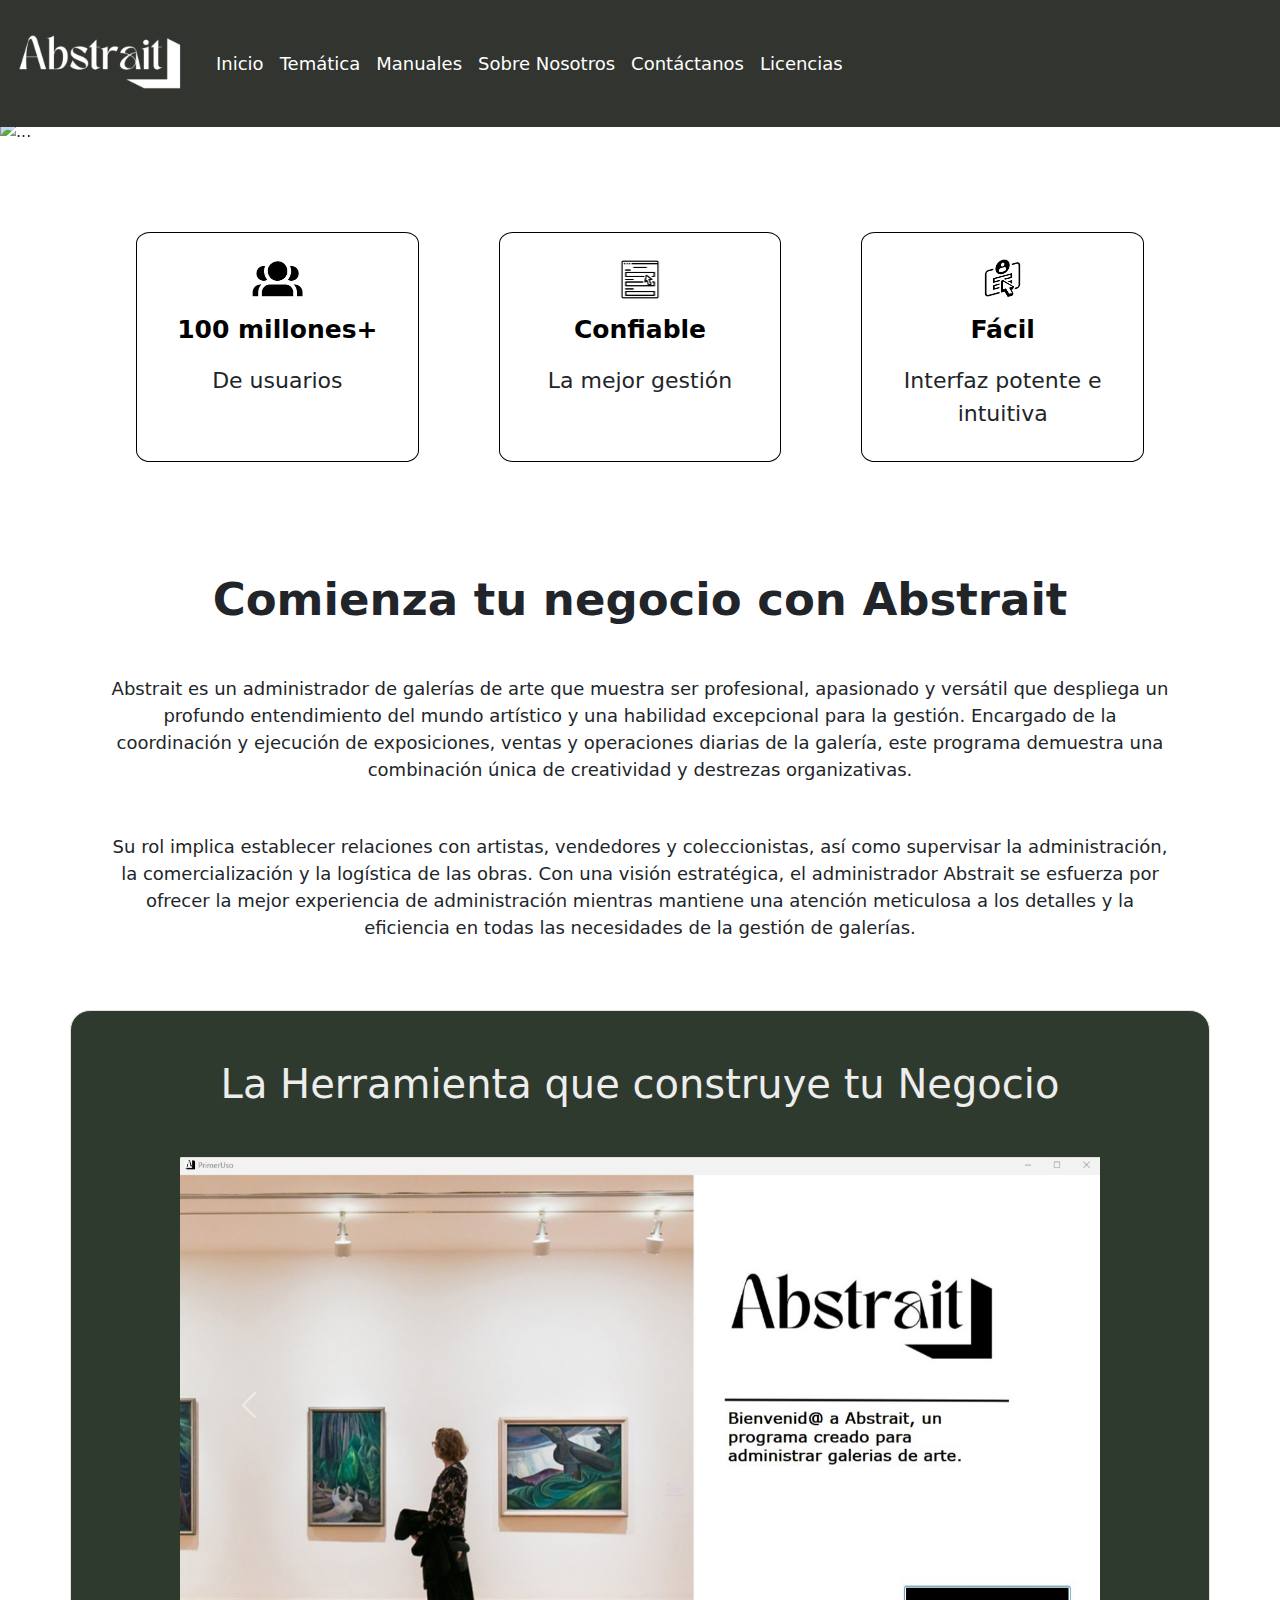
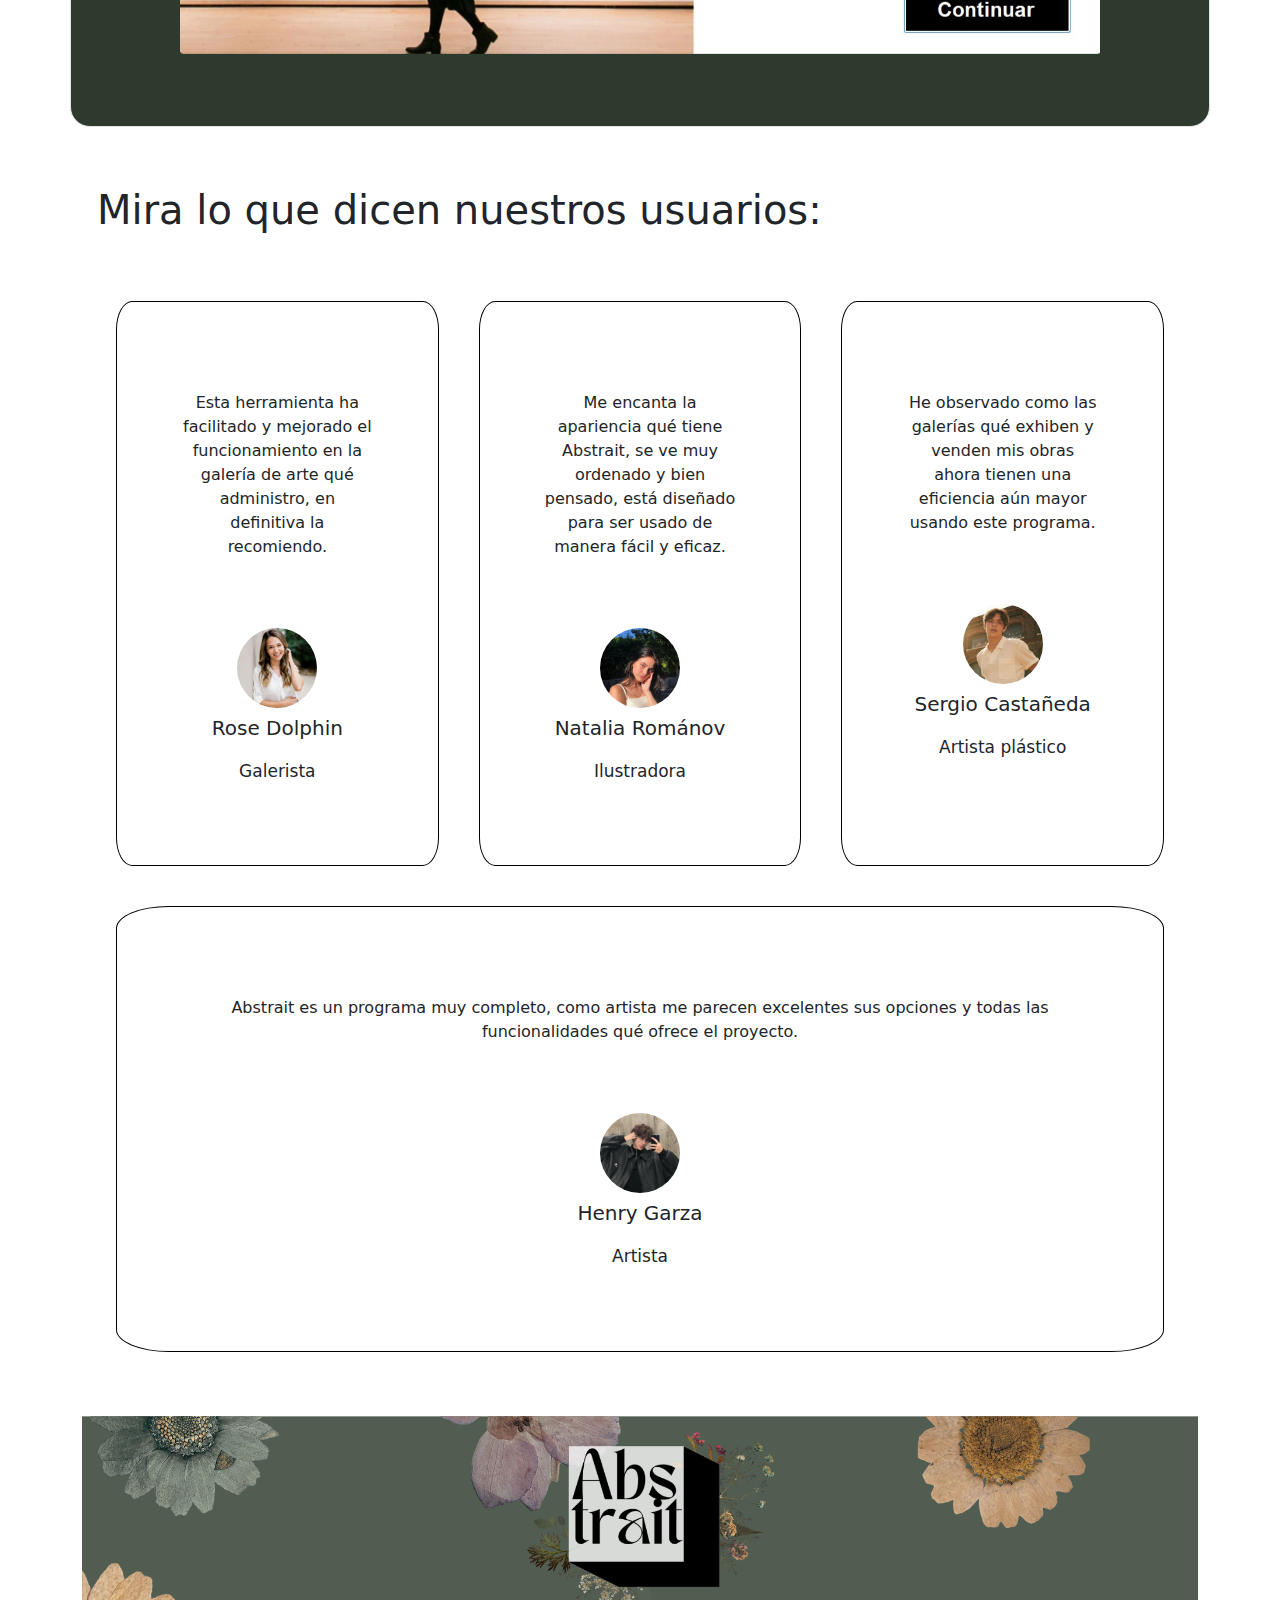
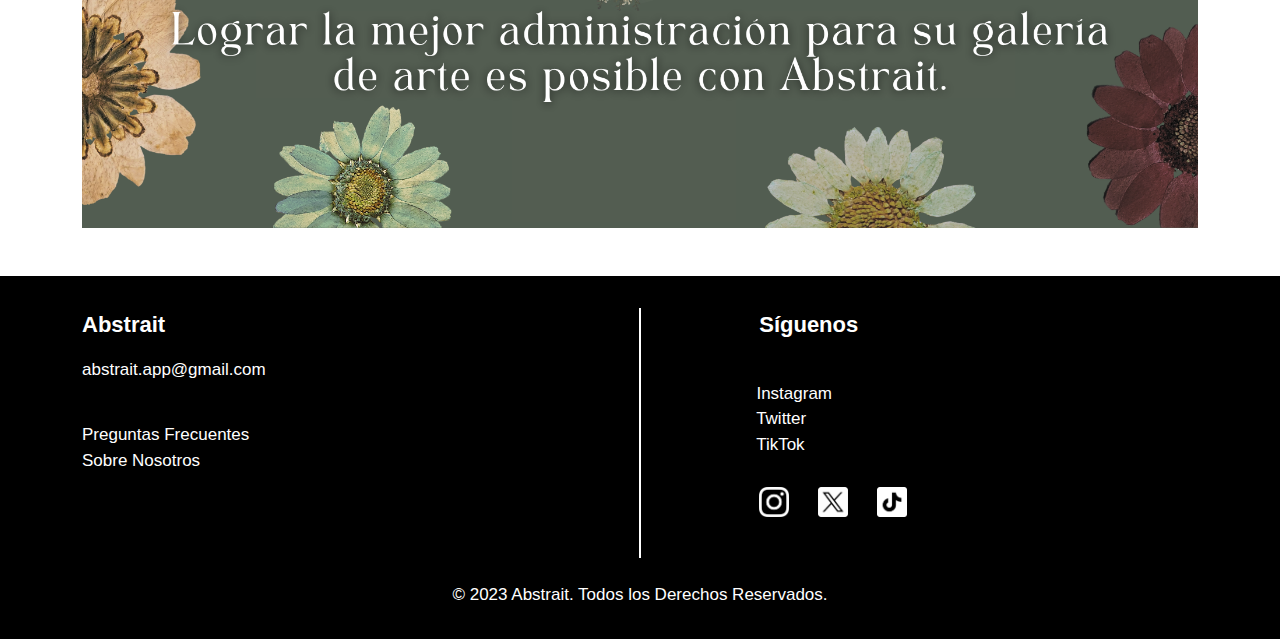
==== Pagina/Sitio Web Abstrait/index.html @ 941fc443 "pagina inicial" ====
<!DOCTYPE html>
<html lang="en">

<head>
  <meta charset="UTF-8">
  <meta name="viewport" content="width=device-width, initial-scale=1.0">
  <link rel="icon" type="image/x-icon" href="img/icon.png">
  <link href="bootstrap-5.3.1-dist/css/bootstrap.min.css" rel="stylesheet">
  <link rel="stylesheet" href="https://cdn.jsdelivr.net/npm/bootstrap@5.3.0/dist/css/bootstrap.min.css">
  <link rel="stylesheet" href="sweetalert2.min.css">
  <link href="css/indexEstilo.css" rel="stylesheet">
  <script src="js/menuIndex.js" defer></script>
  <script src="js/footerIndex.js" defer></script>
  <title>Inicio | Abstrait</title>
</head>

<body>

  <div id="menuContenedor"></div>

  <div>
    <br>
    <br>
    <br>
    <br>
    <br>
  </div>

  <div id="carouselExampleAutoplaying" class="carousel slide" data-bs-ride="carousel">

    <div class="carousel-inner">
      <div class="carousel-item active">
        <img src="img/carr1.png" class="d-block w-100" alt="...">
      </div>
      <div class="carousel-item">
        <img src="img/carr2.png" class="d-block w-100" alt="...">
      </div>
      <div class="carousel-item">
        <img src="img/carr3.png" class="d-block w-100" alt="...">
      </div>
      <div class="imgLogo">
        <img src="img/logoBruno.png" class="logoBruno">
      </div>
    </div>
    <button class="carousel-control-prev" type="button" data-bs-target="#carouselExampleAutoplaying" data-bs-slide="prev">
      <span class="carousel-control-prev-icon" aria-hidden="true"></span>
      <span class="visually-hidden">Previous</span>
    </button>
    <button class="carousel-control-next" type="button" data-bs-target="#carouselExampleAutoplaying" data-bs-slide="next">
      <span class="carousel-control-next-icon" aria-hidden="true"></span>
      <span class="visually-hidden">Next</span>
    </button>
  </div>

  
  <div class="container-fluid cont1">
    <br>
    <br>
    <div class="row">

      <div class="col colRec">
          <img class="recs" src="img/rec1.png" alt="">
        <p class="textoTarjeta">100 millones+</p>
        <p class="textoTsm">De usuarios</p>
      </div>

      <div class="col colRec">
        <img class="recs" src="img/rec2.png" alt="">
      <p class="textoTarjeta">Confiable</p>
      <p class="textoTsm">La mejor gestión</p>
    </div>

    <div class="col colRec">
      <img class="recs" src="img/rec3.png" alt="">
    <p class="textoTarjeta">Fácil</p>
    <p class="textoTsm">Interfaz potente e intuitiva</p>
  </div>
    </div>

  </div>

    <div class="container">

    </div>

    <br>
    <div class="container">
      <p class="info">
        <b> Comienza tu negocio con Abstrait</b>
      </p>
      <p class="info1"> Abstrait es un administrador de galerías de arte que muestra ser profesional, apasionado y versátil que
        despliega un profundo entendimiento del mundo artístico y una habilidad excepcional
        para la gestión. Encargado de la coordinación y ejecución de exposiciones, ventas
        y operaciones diarias de la galería, este programa demuestra una combinación única
        de creatividad y destrezas organizativas.</p>
        
        <p class="info11">Su rol implica establecer relaciones con
        artistas, vendedores y coleccionistas, así como supervisar la administración, la comercialización
        y la logística de las obras. Con una visión estratégica, el administrador Abstrait se
        esfuerza por ofrecer la mejor experiencia de administración mientras mantiene una atención meticulosa
        a los detalles y la eficiencia en todas las necesidades de la gestión de galerías.</p>
    </div>
    <br>
    <div id="cosaVerde" class="container text-center justify-content-center align-items-center pt-4 pb-4">
      <h1 class="info2">La Herramienta que construye tu Negocio</h1>
      <br>
      <div id="DemoCarrousel" class="carousel slide carousel-fade" data-bs-ride="carousel">
        <div class="carousel-inner  ">
          <div class="carousel-item active">
            <img src="img/mini1.jpeg" class="d-block w-100" alt="...">
          </div>
          <div class="carousel-item">
            <img src="img/mini2.jpeg" class="d-block w-100" alt="...">
          </div>
          <div class="carousel-item">
            <img src="img/mini3.jpeg" class="d-block w-100" alt="...">
          </div>
          <div class="carousel-item">
            <img src="img/mini4.png" class="d-block w-100" alt="...">
          </div>
          <div class="carousel-item">
            <img src="img/mini5.jpeg" class="d-block w-100" alt="...">
          </div>
          <div class="carousel-item">
            <img src="img/mini6.jpeg" class="d-block w-100" alt="...">
          </div>
          <div class="carousel-item">
            <img src="img/mini7.jpeg" class="d-block w-100" alt="...">
          </div>
          <div class="carousel-item">
            <img src="img/mini8.jpeg" class="d-block w-100" alt="...">
          </div>
          <div class="carousel-item">
            <img src="img/mini9.jpeg" class="d-block w-100" alt="...">
          </div>
        </div>

        <button class="carousel-control-prev" type="button" data-bs-target="#DemoCarrousel" data-bs-slide="prev">
          <span class="carousel-control-prev-icon" aria-hidden="true"></span>
          <span class="visually-hidden">Previous</span>
        </button>
        <button class="carousel-control-next" type="button" data-bs-target="#DemoCarrousel" data-bs-slide="next">
          <span class="carousel-control-next-icon" aria-hidden="true"></span>
          <span class="visually-hidden">Next</span>
        </button>
      </div>
      <br>
      <br>
    </div>

    <div class="container">
      <br>
      <h1 class="estiloH">Mira lo que dicen nuestros usuarios:</h1>
      <br>
    </div>

    <div class="container-fluid cont1">
      <div class="row">

        <div class="col col1">
          <br>
          <p>Esta herramienta ha facilitado y mejorado el funcionamiento en la galería de arte qué administro, en definitiva la recomiendo.</p>
            <br>
            <br>
            <img class="perfil2" src="img/perfil1.png" alt="">
          <p class="nombre1">Rose Dolphin</p>
          <p class="profesion">Galerista</p>
        </div>

        <div class="col col1">
          <br>
          <p>Me encanta la apariencia qué tiene Abstrait, se ve muy ordenado y bien pensado, está diseñado para ser usado de manera fácil y eficaz.</p>
            <br>
            <br>
            <img class="perfil2" src="img/perfil2.png" alt="">
          <p class="nombre1">Natalia Románov</p>
          <p class="profesion">Ilustradora</p>
        </div>

        <div class="col col1">
          <br>
          <p>He observado como las galerías qué exhiben y venden mis obras ahora tienen una eficiencia aún mayor usando este programa.</p>
            <br>
            <br>
            <img class="perfil2" src="img/perfil3.png" alt="">
          <p class="nombre1">Sergio Castañeda</p>
          <p class="profesion">Artista plástico</p>
        </div>

        <div class="col col1">
          <br>
          <p>Abstrait es un programa muy completo, como artista me parecen excelentes sus opciones y todas las funcionalidades qué ofrece el proyecto.</p>
            <br>
            <br>
            <img class="perfil2" src="img/perfil4.png" alt="">
          <p class="nombre1">Henry Garza</p>
          <p class="profesion">Artista</p>
        </div>

      </div>
    </div>

    <br>
    <div class="container">
      <img class="bottom" src="img/bannerabajo.png">
    </div>
  </div>

<div id="footerContenedor"></div>

  <script src="bootstrap-5.3.1-dist/js/bootstrap.bundle.min.js"></script>
  <script src="../bootstrap-5.3.1-dist/js/bootstrap.bundle.min.js"></script>
  <script src="js/cargarMenuIndex.js"></script>
  <script src="js/cargarFooterIndex.js"></script>
  <script src="js/index.js"></script>
</body>

</html>
---- Pagina/Sitio Web Abstrait/css/indexEstilo.css ----
.navbar{
    overflow: hidden;
    position: fixed;
    top: 0; 
    width: 100%;
    background-color: #2E302B;
    z-index:99999;
    opacity: 0.98;
}

.nav-link{
    color: #ffffff;
    font-size: 18px;
}

.nav-link:hover {
    color: #ffffff !important;
}

.nav-link:active {
    color: #ffffff !important;
}

.nav-link:visited {
    color: #ffffff !important;
}

.navbar-toggler{
    color: #ffffff;
}

.container {
    display: flex;
    flex-direction: column;
    /*min-height: 85vh; */
}

footer{
    background-color: #000000;
}

.content {
    flex-grow: 1; 
}

.texto1{
    font-family: Arial, Helvetica, sans-serif;
    font-size: 22px;
    font-weight: bold;
}

.texto2{
    font-family: Arial, Helvetica, sans-serif;
    font-size: 17px;
}

div .col > a:link {
    font-family: Arial, Helvetica, sans-serif;
    font-size: 17px;
    color: #ffffff;
  text-decoration: none;
}

div .col > a:visited {
    font-family: Arial, Helvetica, sans-serif;
    font-size: 17px;
    color: #ffffff;
  text-decoration: none;
}

div .col > a:hover {
    font-family: Arial, Helvetica, sans-serif;
    font-size: 17px;
    color: #cfcfcf;
  text-decoration: none;
}

div .col > a:active {
    font-family: Arial, Helvetica, sans-serif;
    font-size: 17px;
    color: #ffffff;
  text-decoration: none;
}

a{
    border:none !important;
    outline:none !important;
}

.textoA{
    font-family: Arial, Helvetica, sans-serif;
    font-size: 17px;
    color: #ffffff;
    text-align: center;
    
}

.linea{
    border-left: 2px solid #ffffff;
    height: 250px;
    margin: 0 auto;
    width: 2px;
}

.card-title {

    display: block;
    margin-left: auto;
    margin-right: auto;

}

.card-text {
    display: block;
    margin-left: auto;
    margin-right: auto;
    color: dimgrey;

}

.info {
    text-align: center;
    font-size: 45px;
}

.info1 {
    margin: 10px;
    padding: 15px;
    text-align: center;
    font-size: large;
}

.info2 {
    margin: 10px;
    padding: 15px;
    text-align: center;
    font-size: 40px;
    color: #ededed;

}

.border-radius-20 {
    border-radius: 1.25rem;
}

.box-style {
    border: 1px solid #E2E2E2;
}

#cosaVerde {
    border: 1px solid #E2E2E2;
    border-radius: 1.25rem;
    background-color: #2e3a2d;
}

#DemoCarrousel.carousel.slide {
    width: 100%;
    max-width: 920px !important;
}

.colcom {

    text-align: center;
    top: 90px;
    padding: 5%;
    height: 70%;
    border-style: ridge;
    border-width: thin;
    border-color: #000000;
    border-radius: 10px;
    margin-left: 20px;


}

.usuarioF {
    padding: 15%;
    width: 95%;


}

.ej {
    display: flex;
}


.usuario {
    font-size: large;
}

.textoTarjeta{
    font-size: 25px;
    font-weight: bold;
    color: #000000;
}

.bottom {
    width: 100%;
}
.container {
  margin-top: 20px;
}

.estiloH{
    padding: 15px;
}

.carrusel{
    overflow: hidden;
    width: 100%;
    margin-left: auto;
    margin-right: auto;
}

.imagenesCarrusel{
    width: 3600px;
    height: 800px;
    margin: 0 0 0 -2400px;
    position: relative;
    -webkit-animation-name: slide_animation;
    animation-name: slide_animation;
    -webkit-animation-duration: 20s;
    animation-duration: 20s;
    -webkit-animation-iteration-count: infinite;
    animation-iteration-count: infinite;
    -webkit-animation-direction: alternate;
    animation-direction: alternate;
    -webkit-animation-play-state: running;
    animation-play-state: running;
}

.imgCont{
    height: 800px;
    width: 1200px;
    position: relative;
    float: left;
}

.col1{
    background-color: #ffffff;
    margin: 20px;
    border: solid 1px #000000;
    border-radius: 5%;
    padding: 65px;
    text-align: center;
}

.perfil2{
    border-radius: 100%; 
    width: 80px; 
    margin: 5px;
}

.nombre1{
    font-size: 20px;
    font-weight: 500;
}

.profesion{
    font-size: 17px;
    font-weight: 400;
}

.recs{
    width: 25%;
}

.colRec{
    background-color: #ffffff;
    margin: 40px;
    border: solid 1px #000000;
    border-radius: 5%;
    padding: 15px;
    text-align: center;
}

.textoTsm{
    font-size: 22px;
    font-weight: 400;
}

.info11{
    margin: 10px;
    padding: 15px;
    text-align: center;
    font-size: large;
}

.logoBruno{
    width: 60%;
}

.imgLogo{
    position: absolute;
    margin-left: 35%;
    margin-top: 19%;
    width: 50%;
    z-index: 9999;
}

.cont1{
    width: 85%;
}

  @media only screen and (max-width: 1000px){
    .info11{
        font-size: 1px;
        opacity: 0;
    }
}

@media only screen and (max-width: 500px){
    .info2{
        font-size: 26px;
    }
}
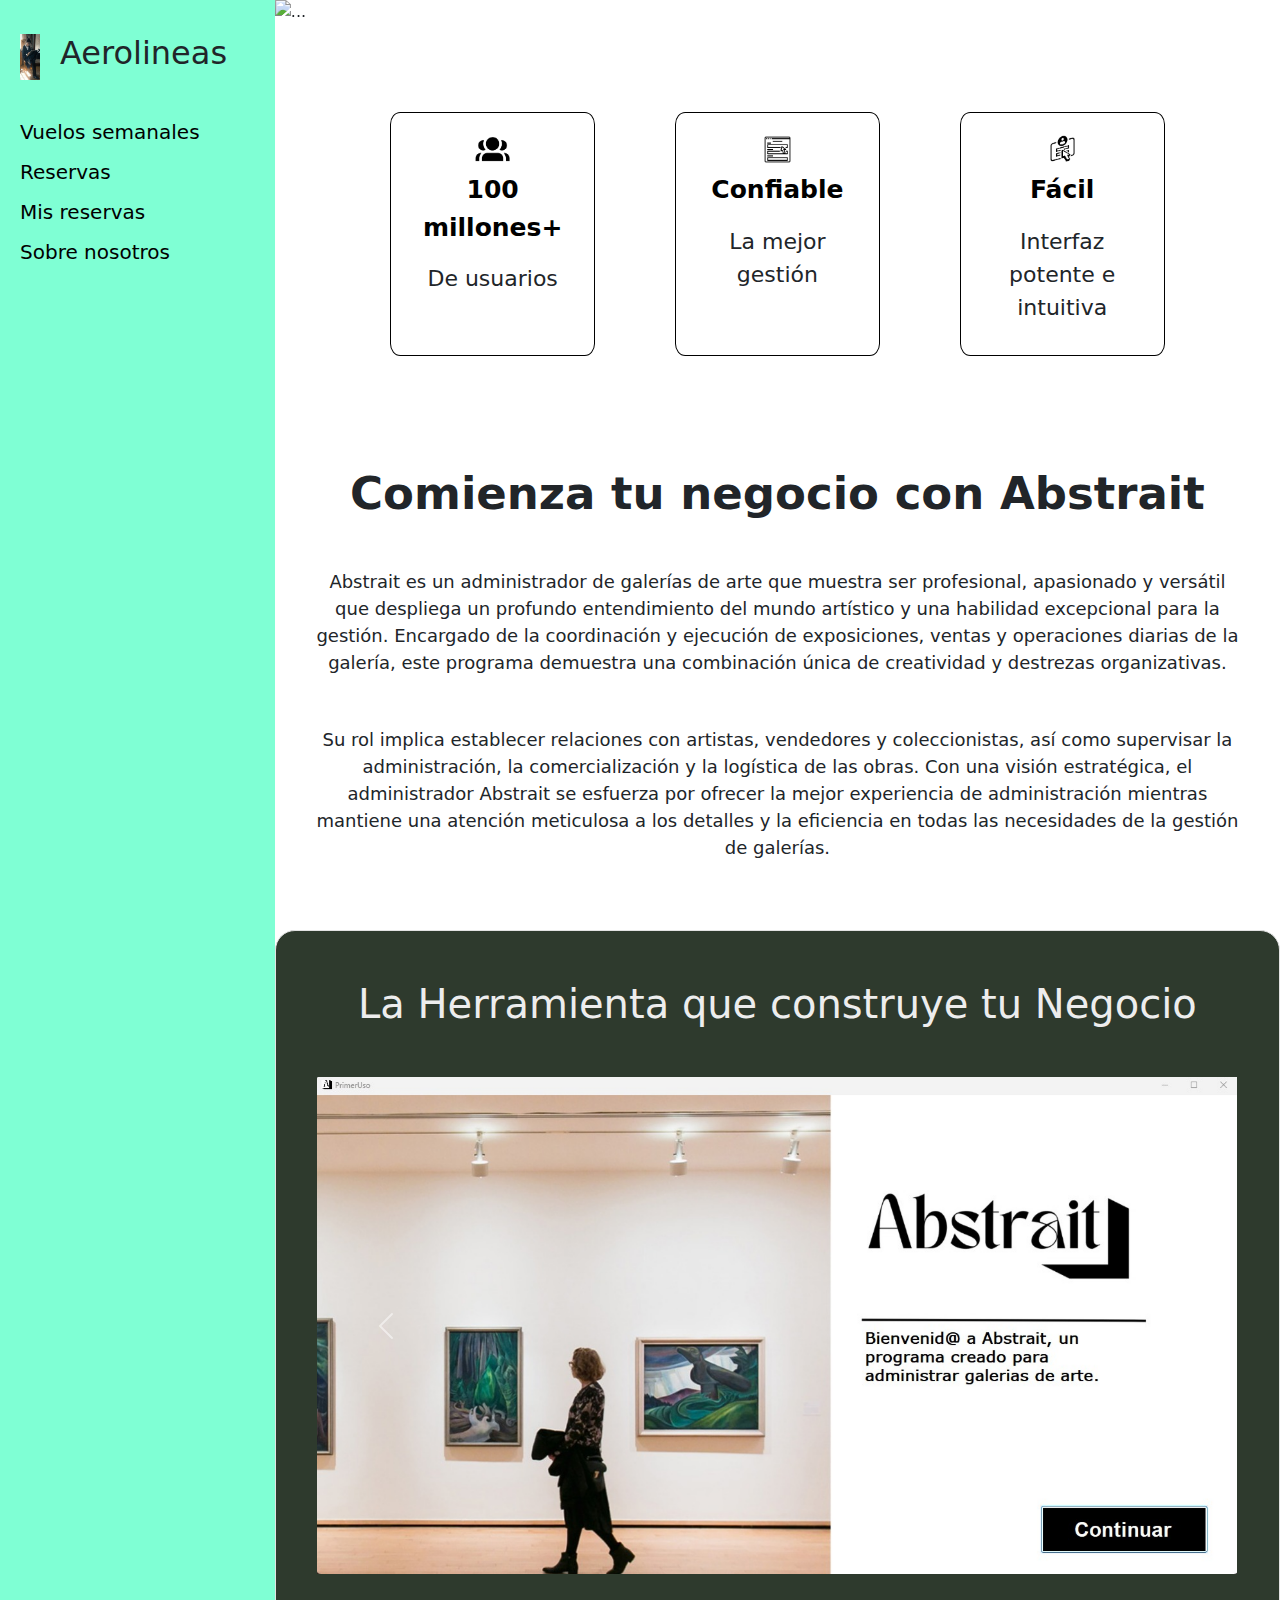
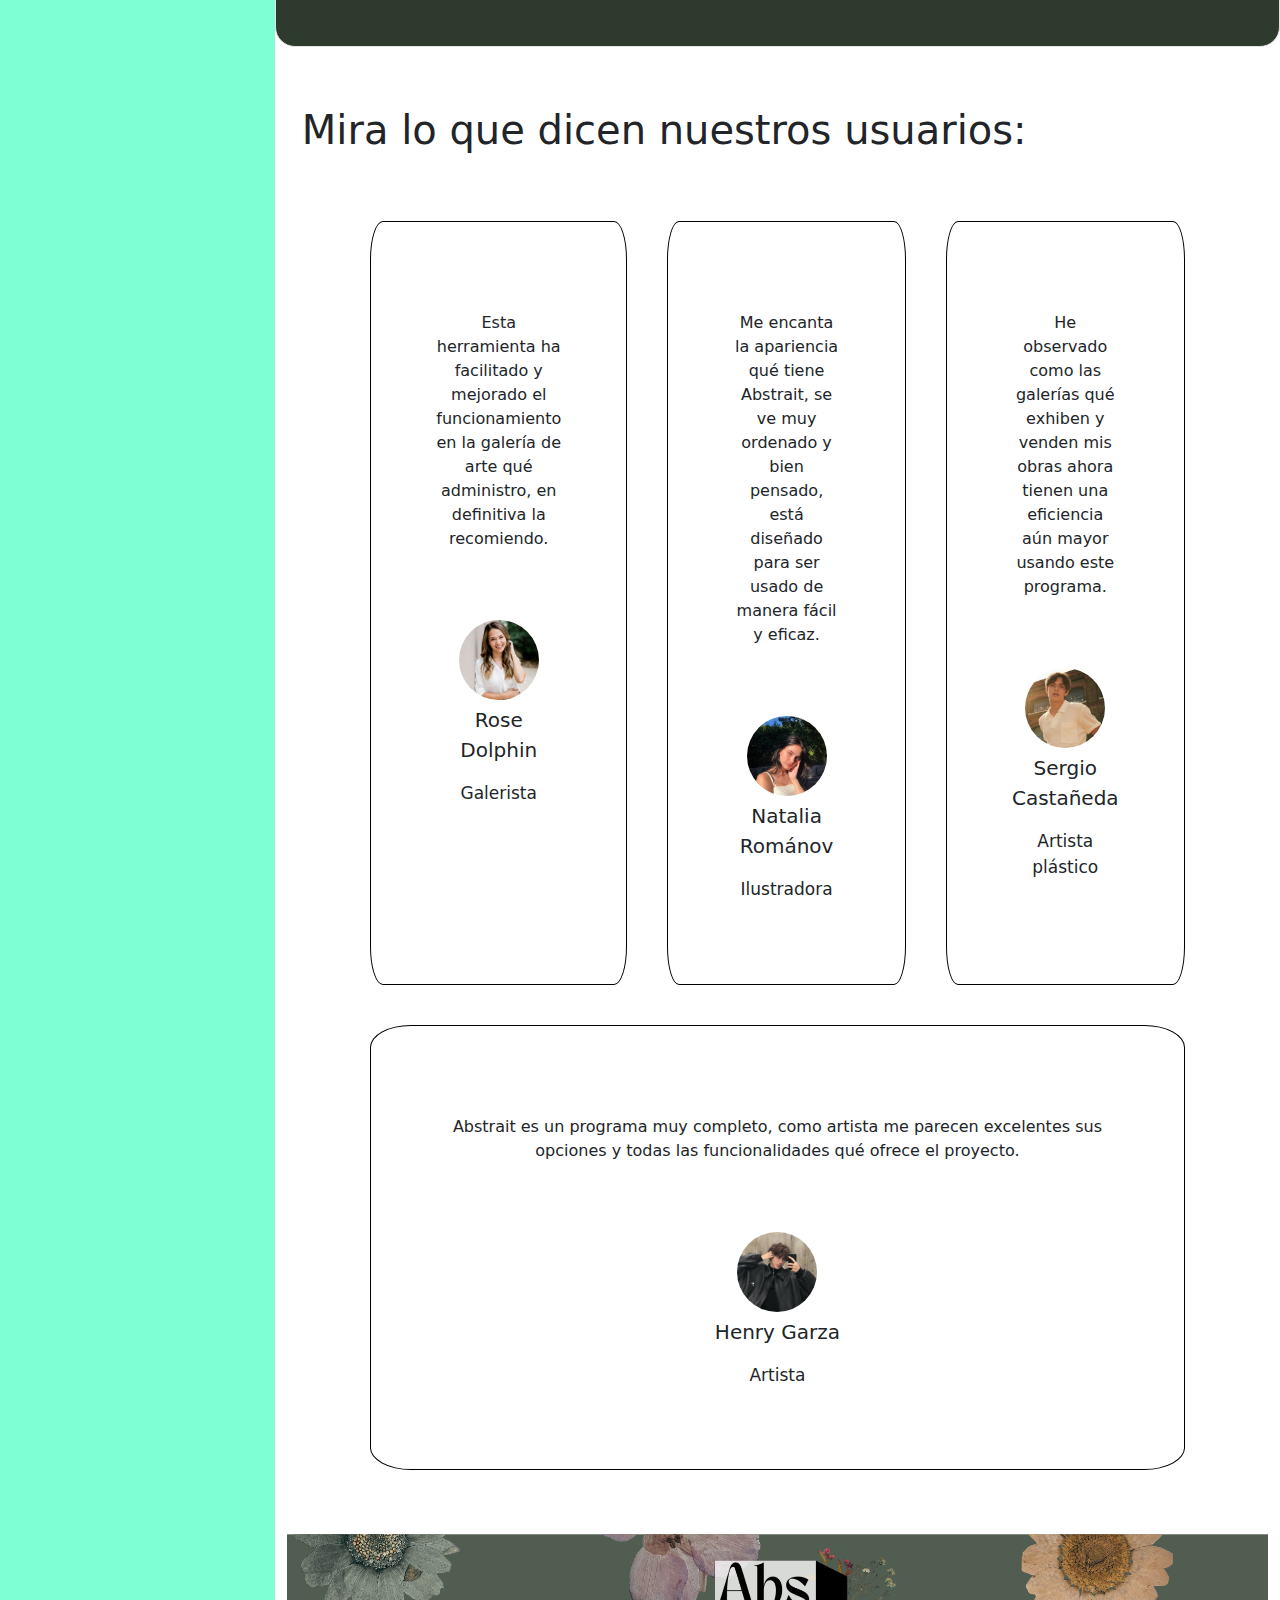
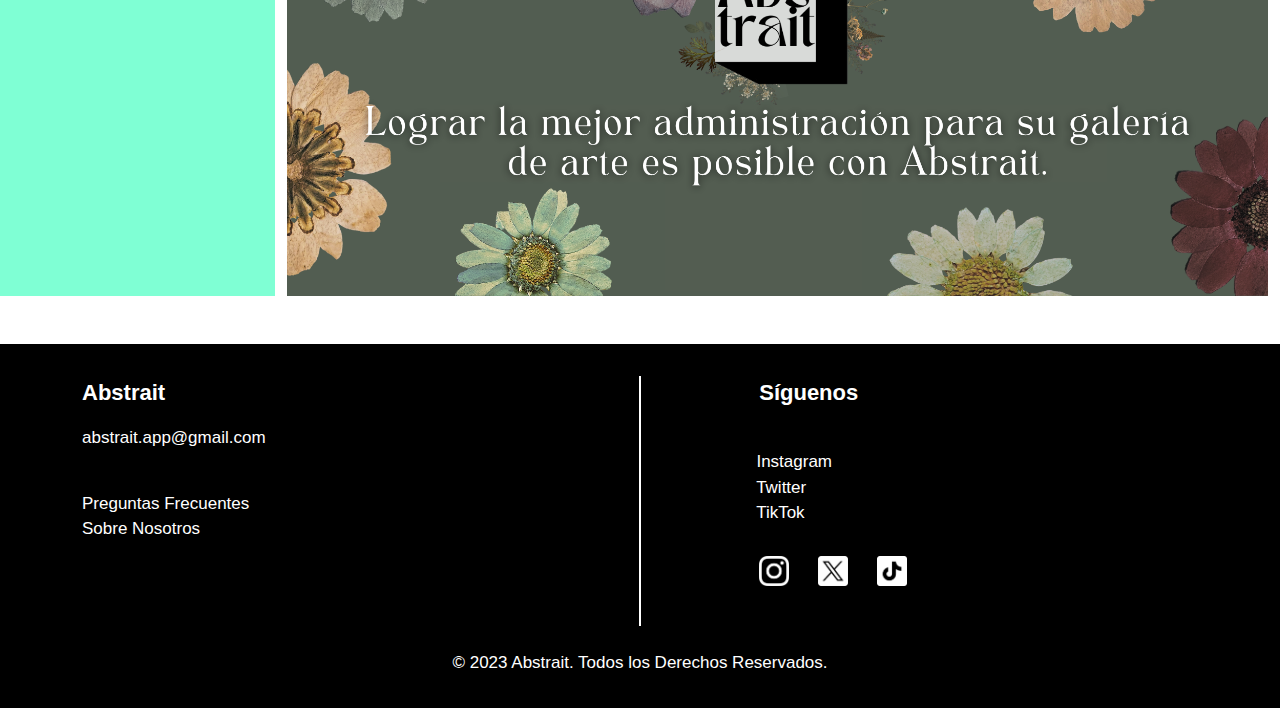
==== commit 89332afc: "Menu estructura" ====
--- a/Pagina/Sitio Web Abstrait/index.html
+++ b/Pagina/Sitio Web Abstrait/index.html
@@ -15,198 +15,220 @@
 </head>
 
 <body>
-
-  <div id="menuContenedor"></div>
-
-  <div>
-    <br>
-    <br>
-    <br>
-    <br>
-    <br>
-  </div>
-
-  <div id="carouselExampleAutoplaying" class="carousel slide" data-bs-ride="carousel">
-
-    <div class="carousel-inner">
-      <div class="carousel-item active">
-        <img src="img/carr1.png" class="d-block w-100" alt="...">
-      </div>
-      <div class="carousel-item">
-        <img src="img/carr2.png" class="d-block w-100" alt="...">
-      </div>
-      <div class="carousel-item">
-        <img src="img/carr3.png" class="d-block w-100" alt="...">
-      </div>
-      <div class="imgLogo">
-        <img src="img/logoBruno.png" class="logoBruno">
-      </div>
-    </div>
-    <button class="carousel-control-prev" type="button" data-bs-target="#carouselExampleAutoplaying" data-bs-slide="prev">
-      <span class="carousel-control-prev-icon" aria-hidden="true"></span>
-      <span class="visually-hidden">Previous</span>
-    </button>
-    <button class="carousel-control-next" type="button" data-bs-target="#carouselExampleAutoplaying" data-bs-slide="next">
-      <span class="carousel-control-next-icon" aria-hidden="true"></span>
-      <span class="visually-hidden">Next</span>
-    </button>
-  </div>
-
-  
-  <div class="container-fluid cont1">
-    <br>
-    <br>
-    <div class="row">
-
-      <div class="col colRec">
-          <img class="recs" src="img/rec1.png" alt="">
-        <p class="textoTarjeta">100 millones+</p>
-        <p class="textoTsm">De usuarios</p>
-      </div>
-
-      <div class="col colRec">
-        <img class="recs" src="img/rec2.png" alt="">
-      <p class="textoTarjeta">Confiable</p>
-      <p class="textoTsm">La mejor gestión</p>
-    </div>
-
-    <div class="col colRec">
-      <img class="recs" src="img/rec3.png" alt="">
-    <p class="textoTarjeta">Fácil</p>
-    <p class="textoTsm">Interfaz potente e intuitiva</p>
-  </div>
-    </div>
-
-  </div>
-
-    <div class="container">
-
-    </div>
-
-    <br>
-    <div class="container">
-      <p class="info">
-        <b> Comienza tu negocio con Abstrait</b>
-      </p>
-      <p class="info1"> Abstrait es un administrador de galerías de arte que muestra ser profesional, apasionado y versátil que
-        despliega un profundo entendimiento del mundo artístico y una habilidad excepcional
-        para la gestión. Encargado de la coordinación y ejecución de exposiciones, ventas
-        y operaciones diarias de la galería, este programa demuestra una combinación única
-        de creatividad y destrezas organizativas.</p>
-        
-        <p class="info11">Su rol implica establecer relaciones con
-        artistas, vendedores y coleccionistas, así como supervisar la administración, la comercialización
-        y la logística de las obras. Con una visión estratégica, el administrador Abstrait se
-        esfuerza por ofrecer la mejor experiencia de administración mientras mantiene una atención meticulosa
-        a los detalles y la eficiencia en todas las necesidades de la gestión de galerías.</p>
-    </div>
-    <br>
-    <div id="cosaVerde" class="container text-center justify-content-center align-items-center pt-4 pb-4">
-      <h1 class="info2">La Herramienta que construye tu Negocio</h1>
-      <br>
-      <div id="DemoCarrousel" class="carousel slide carousel-fade" data-bs-ride="carousel">
-        <div class="carousel-inner  ">
+  <div id="division">
+    <aside id="menu">
+      <br>
+      <header><img src="img/Artista.jpg" width="20px" id="imagen">
+        <h2 id="titulo">Aerolineas</h2>
+      </header>
+      <br>
+      <p id="paginas"><a href="">
+          <h5>Vuelos semanales</h5>
+        </a></p>
+      <p id="paginas"><a href="">
+          <h5>Reservas</h5>
+        </a></p>
+      <p id="paginas"><a href="">
+          <h5>Mis reservas</h5>
+        </a></p>
+      <p id="paginas"><a href="">
+          <h5>Sobre nosotros</h5>
+        </a></p>
+
+    </aside>
+
+
+    <main>
+      <div id="carouselExampleAutoplaying" class="carousel slide" data-bs-ride="carousel">
+
+        <div class="carousel-inner">
           <div class="carousel-item active">
-            <img src="img/mini1.jpeg" class="d-block w-100" alt="...">
+            <img src="img/carr1.png" class="d-block w-100" alt="...">
           </div>
           <div class="carousel-item">
-            <img src="img/mini2.jpeg" class="d-block w-100" alt="...">
+            <img src="img/carr2.png" class="d-block w-100" alt="...">
           </div>
           <div class="carousel-item">
-            <img src="img/mini3.jpeg" class="d-block w-100" alt="...">
-          </div>
-          <div class="carousel-item">
-            <img src="img/mini4.png" class="d-block w-100" alt="...">
-          </div>
-          <div class="carousel-item">
-            <img src="img/mini5.jpeg" class="d-block w-100" alt="...">
-          </div>
-          <div class="carousel-item">
-            <img src="img/mini6.jpeg" class="d-block w-100" alt="...">
-          </div>
-          <div class="carousel-item">
-            <img src="img/mini7.jpeg" class="d-block w-100" alt="...">
-          </div>
-          <div class="carousel-item">
-            <img src="img/mini8.jpeg" class="d-block w-100" alt="...">
-          </div>
-          <div class="carousel-item">
-            <img src="img/mini9.jpeg" class="d-block w-100" alt="...">
-          </div>
-        </div>
-
-        <button class="carousel-control-prev" type="button" data-bs-target="#DemoCarrousel" data-bs-slide="prev">
+            <img src="img/carr3.png" class="d-block w-100" alt="...">
+          </div>
+          <div class="imgLogo">
+            <img src="img/logoBruno.png" class="logoBruno">
+          </div>
+        </div>
+        <button class="carousel-control-prev" type="button" data-bs-target="#carouselExampleAutoplaying"
+          data-bs-slide="prev">
           <span class="carousel-control-prev-icon" aria-hidden="true"></span>
           <span class="visually-hidden">Previous</span>
         </button>
-        <button class="carousel-control-next" type="button" data-bs-target="#DemoCarrousel" data-bs-slide="next">
+        <button class="carousel-control-next" type="button" data-bs-target="#carouselExampleAutoplaying"
+          data-bs-slide="next">
           <span class="carousel-control-next-icon" aria-hidden="true"></span>
           <span class="visually-hidden">Next</span>
         </button>
       </div>
-      <br>
-      <br>
-    </div>
-
-    <div class="container">
-      <br>
-      <h1 class="estiloH">Mira lo que dicen nuestros usuarios:</h1>
-      <br>
-    </div>
-
-    <div class="container-fluid cont1">
-      <div class="row">
-
-        <div class="col col1">
-          <br>
-          <p>Esta herramienta ha facilitado y mejorado el funcionamiento en la galería de arte qué administro, en definitiva la recomiendo.</p>
+
+
+      <div class="container-fluid cont1">
+        <br>
+        <br>
+        <div class="row">
+
+          <div class="col colRec">
+            <img class="recs" src="img/rec1.png" alt="">
+            <p class="textoTarjeta">100 millones+</p>
+            <p class="textoTsm">De usuarios</p>
+          </div>
+
+          <div class="col colRec">
+            <img class="recs" src="img/rec2.png" alt="">
+            <p class="textoTarjeta">Confiable</p>
+            <p class="textoTsm">La mejor gestión</p>
+          </div>
+
+          <div class="col colRec">
+            <img class="recs" src="img/rec3.png" alt="">
+            <p class="textoTarjeta">Fácil</p>
+            <p class="textoTsm">Interfaz potente e intuitiva</p>
+          </div>
+        </div>
+
+      </div>
+
+      <div class="container">
+
+      </div>
+
+      <br>
+      <div class="container">
+        <p class="info">
+          <b> Comienza tu negocio con Abstrait</b>
+        </p>
+        <p class="info1"> Abstrait es un administrador de galerías de arte que muestra ser profesional, apasionado y
+          versátil que
+          despliega un profundo entendimiento del mundo artístico y una habilidad excepcional
+          para la gestión. Encargado de la coordinación y ejecución de exposiciones, ventas
+          y operaciones diarias de la galería, este programa demuestra una combinación única
+          de creatividad y destrezas organizativas.</p>
+
+        <p class="info11">Su rol implica establecer relaciones con
+          artistas, vendedores y coleccionistas, así como supervisar la administración, la comercialización
+          y la logística de las obras. Con una visión estratégica, el administrador Abstrait se
+          esfuerza por ofrecer la mejor experiencia de administración mientras mantiene una atención meticulosa
+          a los detalles y la eficiencia en todas las necesidades de la gestión de galerías.</p>
+      </div>
+      <br>
+      <div id="cosaVerde" class="container text-center justify-content-center align-items-center pt-4 pb-4">
+        <h1 class="info2">La Herramienta que construye tu Negocio</h1>
+        <br>
+        <div id="DemoCarrousel" class="carousel slide carousel-fade" data-bs-ride="carousel">
+          <div class="carousel-inner  ">
+            <div class="carousel-item active">
+              <img src="img/mini1.jpeg" class="d-block w-100" alt="...">
+            </div>
+            <div class="carousel-item">
+              <img src="img/mini2.jpeg" class="d-block w-100" alt="...">
+            </div>
+            <div class="carousel-item">
+              <img src="img/mini3.jpeg" class="d-block w-100" alt="...">
+            </div>
+            <div class="carousel-item">
+              <img src="img/mini4.png" class="d-block w-100" alt="...">
+            </div>
+            <div class="carousel-item">
+              <img src="img/mini5.jpeg" class="d-block w-100" alt="...">
+            </div>
+            <div class="carousel-item">
+              <img src="img/mini6.jpeg" class="d-block w-100" alt="...">
+            </div>
+            <div class="carousel-item">
+              <img src="img/mini7.jpeg" class="d-block w-100" alt="...">
+            </div>
+            <div class="carousel-item">
+              <img src="img/mini8.jpeg" class="d-block w-100" alt="...">
+            </div>
+            <div class="carousel-item">
+              <img src="img/mini9.jpeg" class="d-block w-100" alt="...">
+            </div>
+          </div>
+
+          <button class="carousel-control-prev" type="button" data-bs-target="#DemoCarrousel" data-bs-slide="prev">
+            <span class="carousel-control-prev-icon" aria-hidden="true"></span>
+            <span class="visually-hidden">Previous</span>
+          </button>
+          <button class="carousel-control-next" type="button" data-bs-target="#DemoCarrousel" data-bs-slide="next">
+            <span class="carousel-control-next-icon" aria-hidden="true"></span>
+            <span class="visually-hidden">Next</span>
+          </button>
+        </div>
+        <br>
+        <br>
+      </div>
+
+      <div class="container">
+        <br>
+        <h1 class="estiloH">Mira lo que dicen nuestros usuarios:</h1>
+        <br>
+      </div>
+
+      <div class="container-fluid cont1">
+        <div class="row">
+
+          <div class="col col1">
+            <br>
+            <p>Esta herramienta ha facilitado y mejorado el funcionamiento en la galería de arte qué administro, en
+              definitiva la recomiendo.</p>
             <br>
             <br>
             <img class="perfil2" src="img/perfil1.png" alt="">
-          <p class="nombre1">Rose Dolphin</p>
-          <p class="profesion">Galerista</p>
-        </div>
-
-        <div class="col col1">
-          <br>
-          <p>Me encanta la apariencia qué tiene Abstrait, se ve muy ordenado y bien pensado, está diseñado para ser usado de manera fácil y eficaz.</p>
+            <p class="nombre1">Rose Dolphin</p>
+            <p class="profesion">Galerista</p>
+          </div>
+
+          <div class="col col1">
+            <br>
+            <p>Me encanta la apariencia qué tiene Abstrait, se ve muy ordenado y bien pensado, está diseñado para ser
+              usado de manera fácil y eficaz.</p>
             <br>
             <br>
             <img class="perfil2" src="img/perfil2.png" alt="">
-          <p class="nombre1">Natalia Románov</p>
-          <p class="profesion">Ilustradora</p>
-        </div>
-
-        <div class="col col1">
-          <br>
-          <p>He observado como las galerías qué exhiben y venden mis obras ahora tienen una eficiencia aún mayor usando este programa.</p>
+            <p class="nombre1">Natalia Románov</p>
+            <p class="profesion">Ilustradora</p>
+          </div>
+
+          <div class="col col1">
+            <br>
+            <p>He observado como las galerías qué exhiben y venden mis obras ahora tienen una eficiencia aún mayor
+              usando este programa.</p>
             <br>
             <br>
             <img class="perfil2" src="img/perfil3.png" alt="">
-          <p class="nombre1">Sergio Castañeda</p>
-          <p class="profesion">Artista plástico</p>
-        </div>
-
-        <div class="col col1">
-          <br>
-          <p>Abstrait es un programa muy completo, como artista me parecen excelentes sus opciones y todas las funcionalidades qué ofrece el proyecto.</p>
+            <p class="nombre1">Sergio Castañeda</p>
+            <p class="profesion">Artista plástico</p>
+          </div>
+
+          <div class="col col1">
+            <br>
+            <p>Abstrait es un programa muy completo, como artista me parecen excelentes sus opciones y todas las
+              funcionalidades qué ofrece el proyecto.</p>
             <br>
             <br>
             <img class="perfil2" src="img/perfil4.png" alt="">
-          <p class="nombre1">Henry Garza</p>
-          <p class="profesion">Artista</p>
-        </div>
-
-      </div>
-    </div>
-
-    <br>
-    <div class="container">
-      <img class="bottom" src="img/bannerabajo.png">
-    </div>
+            <p class="nombre1">Henry Garza</p>
+            <p class="profesion">Artista</p>
+          </div>
+
+        </div>
+      </div>
+
+      <br>
+      <div class="container">
+        <img class="bottom" src="img/bannerabajo.png">
+      </div>
   </div>
-
-<div id="footerContenedor"></div>
+  </main>
+  </div>
+
+  <div id="footerContenedor"></div>
 
   <script src="bootstrap-5.3.1-dist/js/bootstrap.bundle.min.js"></script>
   <script src="../bootstrap-5.3.1-dist/js/bootstrap.bundle.min.js"></script>
--- a/Pagina/Sitio Web Abstrait/css/indexEstilo.css
+++ b/Pagina/Sitio Web Abstrait/css/indexEstilo.css
@@ -1,3 +1,29 @@
+
+
+#division{
+    display: flex;
+}
+
+a{
+    text-decoration: none;
+    color: #000000;
+}
+
+#menu{
+    width: 100%;
+    padding: 10px 0px 0px 20px;
+    background-color: aquamarine;
+    
+}
+
+header{
+ display: flex;
+}
+
+#titulo{
+    padding-left: 20px;
+}
+
 .navbar{
     overflow: hidden;
     position: fixed;
@@ -7,6 +33,8 @@
     z-index:99999;
     opacity: 0.98;
 }
+
+
 
 .nav-link{
     color: #ffffff;
